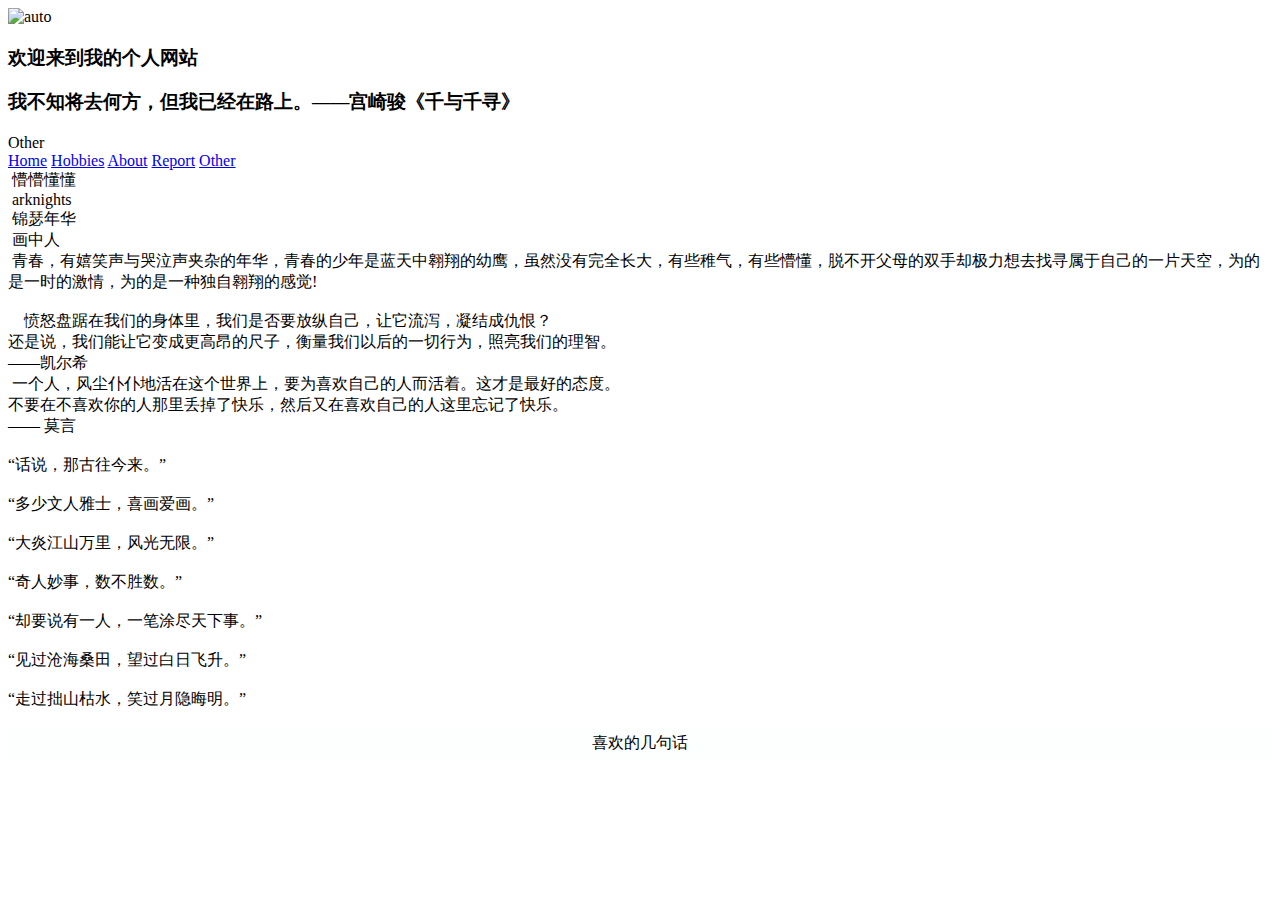
==== index.html @ d7d6db2a "Add files via upload" ====
<!DOCTYPE html>
<html lang="en">

<head>
    <meta charset="utf-8" />
<meta content="width=device-width,initial-scale=1.0,maximum-scale=1.0,user-scalable=0" name="viewport">
<meta content="yes" name="apple-mobile-web-app-capable">
<meta content="yes" name="apple-touch-fullscreen">
<meta content="black" name="apple-mobile-web-app-status-bar-style">
<meta content="320" name="MobileOptimized">
    <title>主页</title>
    <link rel="stylesheet" href="../css/index.css" />
    <meta charset="UTF-8" />
    <meta http-equiv="X-UA-Compatible" content="IE=edge" />
    <meta name="viewport" content="width=device-width, initial-scale=1.0" />
</head>
<style>
    #footer {
        text-align: center;
        background-color: rgb(253, 254, 254);
        padding: 5px;
    }

    #footer p {
        margin: 0;
    }

    #footer a {
        margin: 0 10px;
        color: black;
    }
</style>

<body>
    <div class="home">
        <div class="content">
            <div class="stars"></div>
            <img class="bgc" src="../image/tongnian.jpg" width="100%" alt="auto" />
            <h3 class="title">欢迎来到我的个人网站</h3>
            <h3 class="titles">
                我不知将去何方，但我已经在路上。——宫崎骏《千与千寻》
            </h3>Other
            <div class="ribbon">
                <a href="./index.html"><span>Home</span></a>
                <a href="./hobbies.html"><span>Hobbies</span></a>
                <a href="./about.html"><span>About</span></a>
                <a href="./Report.html"><span>Report</span></a>
                <a href="./Other.html"><span>Other</span></a>
            </div>
        </div>
        <div class="icons">
            <div class="icons_items">
                <img class="icons_items_imgs" src="../image/68649031_p0.jpg" alt="" />
                <span>懵懵懂懂</span>
            </div>
            <div class="icons_items">
                <img class="icons_items_imgs" src="../image/64981847_p0.jpg" alt="" />
                <span>arknights</span>
            </div>
            <div class="icons_items">
                <img class="icons_items_imgs" src="../image/68648700.jpg" alt="" />
                <span>锦瑟年华</span>
            </div>
            <div class="icons_items">
                <img class="icons_items_imgs" src="../image/5束はちょっと多すぎたかな_78209522.jpg" alt="" />
                <span>画中人</span>
            </div>
        </div>
        <div class="introduce">
            <div class="introduce_item">
                <img class="introduce_item_img" src="../image/ピュアなオタクに新しい性癖を植え付けるメイド_75043605.jpg" alt="" />
                <span class="introduce_item_title">
                    青春，有嬉笑声与哭泣声夹杂的年华，青春的少年是蓝天中翱翔的幼鹰，虽然没有完全长大，有些稚气，有些懵懂，脱不开父母的双手却极力想去找寻属于自己的一片天空，为的是一时的激情，为的是一种独自翱翔的感觉!<br /><br />
                </span>
            </div>
            <div class="introduce_item">
                <span
                    class="introduce_item_titles">&emsp;愤怒盘踞在我们的身体里，我们是否要放纵自己，让它流泻，凝结成仇恨？
                    <br />还是说，我们能让它变成更高昂的尺子，衡量我们以后的一切行为，照亮我们的理智。<br />——凯尔希
                </span>
                <img class="introduce_item_img" src="../image/子供ゴキブリの安全講習会_87076108.jpg" alt="" />
            </div>
            <div class="introduce_item">
                <img class="introduce_item_img" src="../image/68648705_p0.jpg" alt="" />
                <span
                    class="introduce_item_title">一个人，风尘仆仆地活在这个世界上，要为喜欢自己的人而活着。这才是最好的态度。<br />不要在不喜欢你的人那里丢掉了快乐，然后又在喜欢自己的人这里忘记了快乐。<br /> —— 莫言​</span>
            </div>
            <div class="introduce_item">
                <span class="introduce_item_titless">
                    <br />“话说，那古往今来。”<br />
                    <br /> “多少文人雅士，喜画爱画。”<br />
                    <br />“大炎江山万里，风光无限。”<br />
                    <br />“奇人妙事，数不胜数。”<br />
                    <br />“却要说有一人，一笔涂尽天下事。”<br />
                    <br />“见过沧海桑田，望过白日飞升。”<br />
                    <br />“走过拙山枯水，笑过月隐晦明。”<br />

                </span>
                <img class="introduce_item_img" src="../image/あの店員絶対テーブル間違えてるでしょ_79000819.jpg" alt="" />
            </div>
        </div>
        <div id="footer">喜欢的几句话</div>
    </div>
</body>

</html>
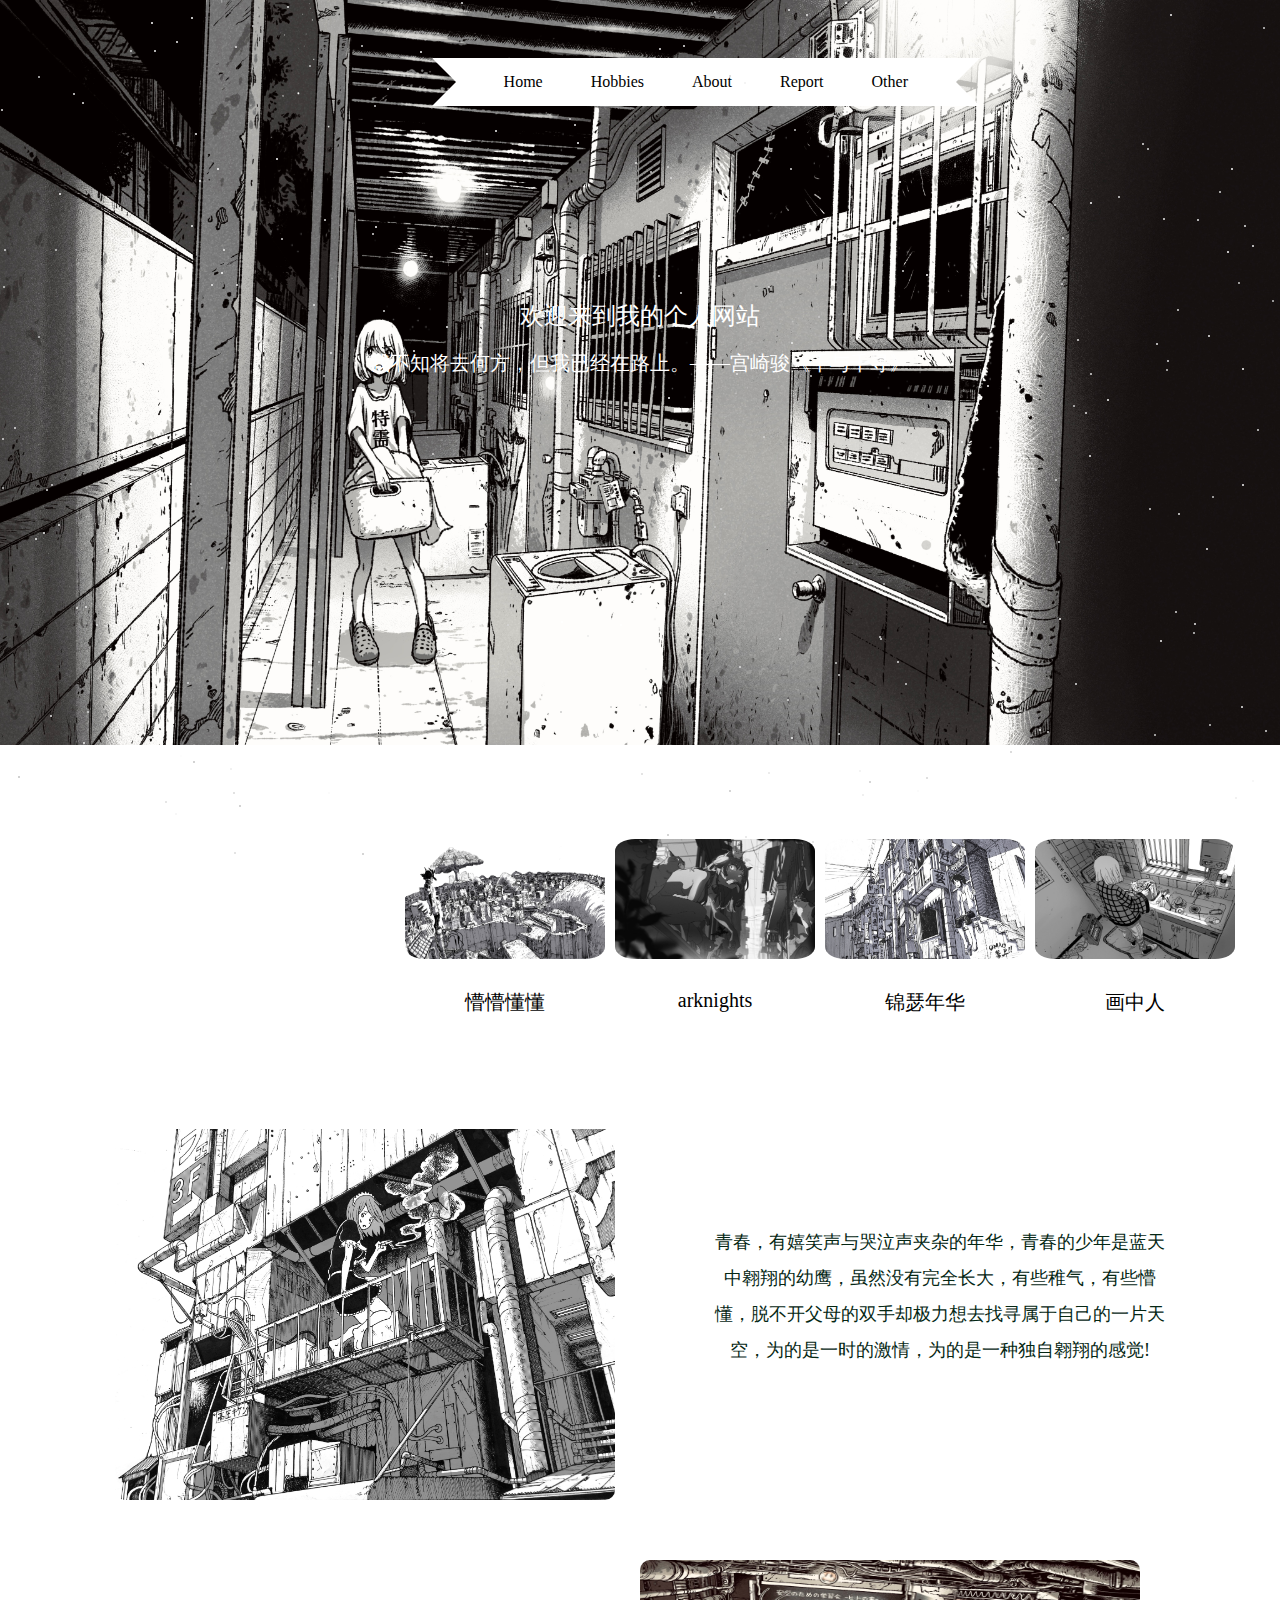
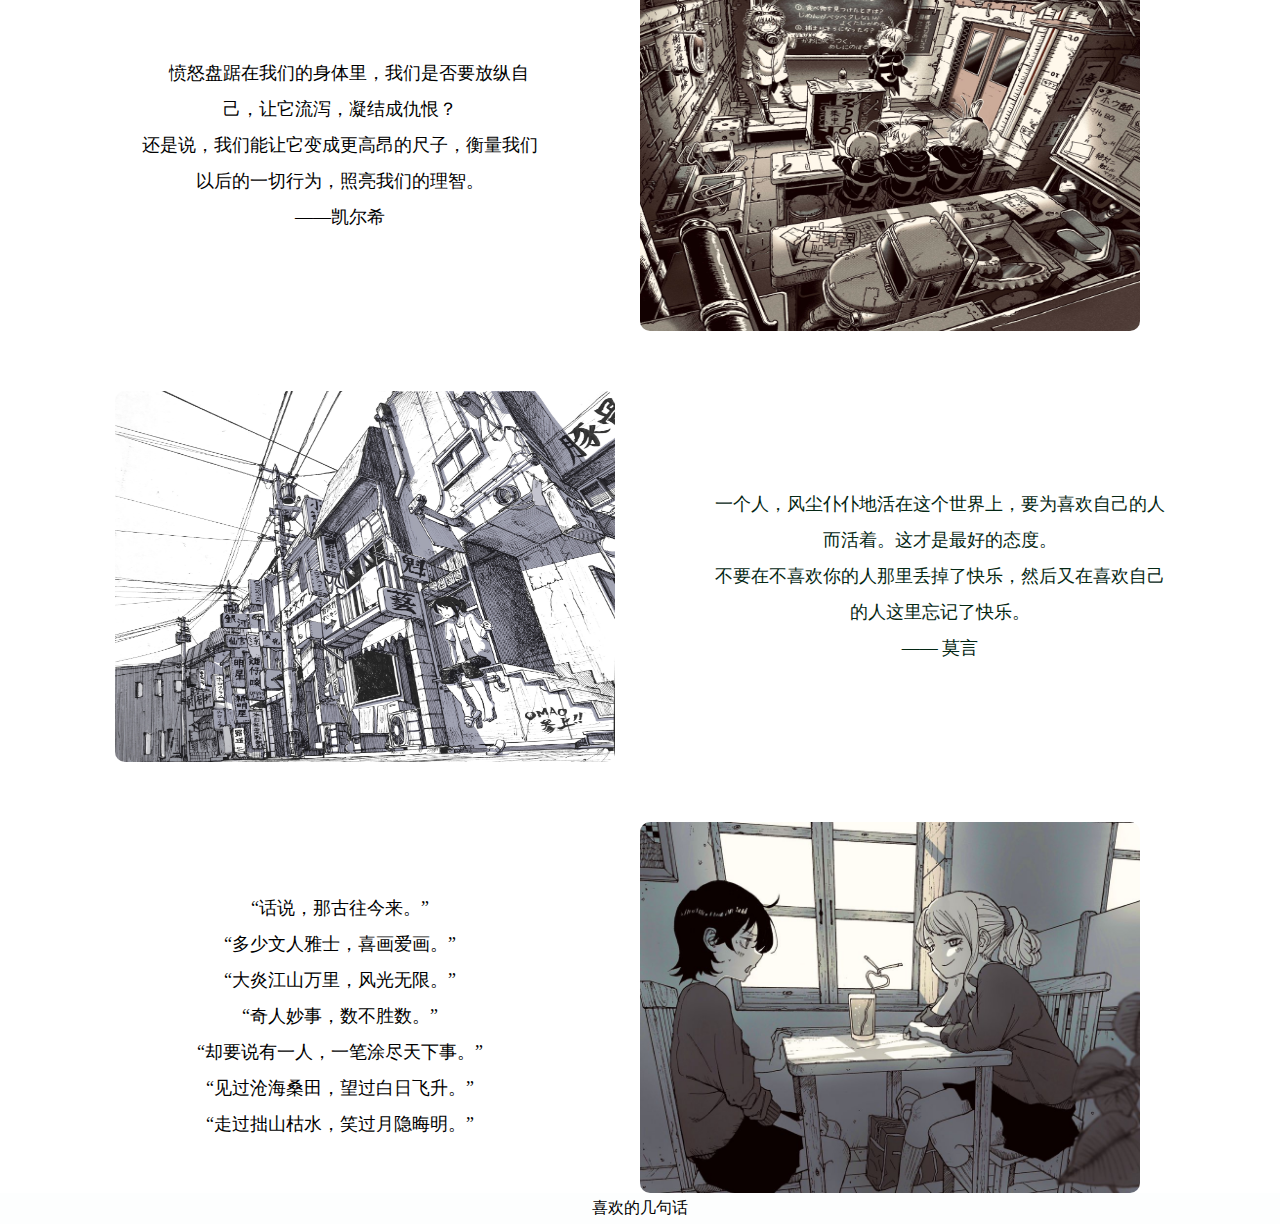
==== commit 82836bea: "Update index.html" ====
--- a/index.html
+++ b/index.html
@@ -9,7 +9,7 @@
 <meta content="black" name="apple-mobile-web-app-status-bar-style">
 <meta content="320" name="MobileOptimized">
     <title>主页</title>
-    <link rel="stylesheet" href="../css/index.css" />
+    <link rel="stylesheet" href="css/index.css" />
     <meta charset="UTF-8" />
     <meta http-equiv="X-UA-Compatible" content="IE=edge" />
     <meta name="viewport" content="width=device-width, initial-scale=1.0" />
@@ -35,40 +35,40 @@
     <div class="home">
         <div class="content">
             <div class="stars"></div>
-            <img class="bgc" src="../image/tongnian.jpg" width="100%" alt="auto" />
+            <img class="bgc" src="image/tongnian.jpg" width="100%" alt="auto" />
             <h3 class="title">欢迎来到我的个人网站</h3>
             <h3 class="titles">
                 我不知将去何方，但我已经在路上。——宫崎骏《千与千寻》
-            </h3>Other
+            </h3>
             <div class="ribbon">
-                <a href="./index.html"><span>Home</span></a>
-                <a href="./hobbies.html"><span>Hobbies</span></a>
-                <a href="./about.html"><span>About</span></a>
-                <a href="./Report.html"><span>Report</span></a>
-                <a href="./Other.html"><span>Other</span></a>
+                <a href="./web/index.html"><span>Home</span></a>
+                <a href="./web/hobbies.html"><span>Hobbies</span></a>
+                <a href="./web/about.html"><span>About</span></a>
+                <a href="./web/Report.html"><span>Report</span></a>
+                <a href="./web/Other.html"><span>Other</span></a>
             </div>
         </div>
         <div class="icons">
             <div class="icons_items">
-                <img class="icons_items_imgs" src="../image/68649031_p0.jpg" alt="" />
+                <img class="icons_items_imgs" src="image/68649031_p0.jpg" alt="" />
                 <span>懵懵懂懂</span>
             </div>
             <div class="icons_items">
-                <img class="icons_items_imgs" src="../image/64981847_p0.jpg" alt="" />
+                <img class="icons_items_imgs" src="image/64981847_p0.jpg" alt="" />
                 <span>arknights</span>
             </div>
             <div class="icons_items">
-                <img class="icons_items_imgs" src="../image/68648700.jpg" alt="" />
+                <img class="icons_items_imgs" src="image/68648700.jpg" alt="" />
                 <span>锦瑟年华</span>
             </div>
             <div class="icons_items">
-                <img class="icons_items_imgs" src="../image/5束はちょっと多すぎたかな_78209522.jpg" alt="" />
+                <img class="icons_items_imgs" src="image/5束はちょっと多すぎたかな_78209522.jpg" alt="" />
                 <span>画中人</span>
             </div>
         </div>
         <div class="introduce">
             <div class="introduce_item">
-                <img class="introduce_item_img" src="../image/ピュアなオタクに新しい性癖を植え付けるメイド_75043605.jpg" alt="" />
+                <img class="introduce_item_img" src="image/ピュアなオタクに新しい性癖を植え付けるメイド_75043605.jpg" alt="" />
                 <span class="introduce_item_title">
                     青春，有嬉笑声与哭泣声夹杂的年华，青春的少年是蓝天中翱翔的幼鹰，虽然没有完全长大，有些稚气，有些懵懂，脱不开父母的双手却极力想去找寻属于自己的一片天空，为的是一时的激情，为的是一种独自翱翔的感觉!<br /><br />
                 </span>
@@ -78,10 +78,10 @@
                     class="introduce_item_titles">&emsp;愤怒盘踞在我们的身体里，我们是否要放纵自己，让它流泻，凝结成仇恨？
                     <br />还是说，我们能让它变成更高昂的尺子，衡量我们以后的一切行为，照亮我们的理智。<br />——凯尔希
                 </span>
-                <img class="introduce_item_img" src="../image/子供ゴキブリの安全講習会_87076108.jpg" alt="" />
+                <img class="introduce_item_img" src="image/子供ゴキブリの安全講習会_87076108.jpg" alt="" />
             </div>
             <div class="introduce_item">
-                <img class="introduce_item_img" src="../image/68648705_p0.jpg" alt="" />
+                <img class="introduce_item_img" src="image/68648705_p0.jpg" alt="" />
                 <span
                     class="introduce_item_title">一个人，风尘仆仆地活在这个世界上，要为喜欢自己的人而活着。这才是最好的态度。<br />不要在不喜欢你的人那里丢掉了快乐，然后又在喜欢自己的人这里忘记了快乐。<br /> —— 莫言​</span>
             </div>
@@ -96,7 +96,7 @@
                     <br />“走过拙山枯水，笑过月隐晦明。”<br />
 
                 </span>
-                <img class="introduce_item_img" src="../image/あの店員絶対テーブル間違えてるでしょ_79000819.jpg" alt="" />
+                <img class="introduce_item_img" src="image/あの店員絶対テーブル間違えてるでしょ_79000819.jpg" alt="" />
             </div>
         </div>
         <div id="footer">喜欢的几句话</div>
--- a/css/index.css
+++ b/css/index.css
@@ -0,0 +1,302 @@
+* {
+    margin: 0;
+    padding: 0
+}
+
+.home {
+    height: 100%;
+    overflow: hidden;
+}
+
+.content {
+    perspective: 340px;
+    width: 100%;
+    position: relative;
+}
+
+h1 {
+    color: white;
+    text-align: center;
+}
+
+span {
+    display: block;
+    text-align: center;
+}
+
+.stars {
+    position: absolute;
+    top: 50%;
+    left: 50%;
+    width: 2px;
+    height: 2px;
+    z-index: 999;
+    border-radius: 50%;
+    box-shadow: -447px 387px #c4c4c4, -401px 118px #fafafa, -109px 217px #d9d9d9, -680px -436px #e3e3e3, 514px 360px #cccccc, -708px 298px #e8e8e8, -696px -270px #ededed, 116px -128px #f7f7f7, 179px 35px white, -404px -90px whitesmoke, -331px -309px #c4c4c4, -363px -24px #d1d1d1, 277px 416px #fafafa, -145px -244px whitesmoke, 123px 62px #d4d4d4, -407px 418px #d9d9d9, 535px 237px #d9d9d9, -466px -78px #f7f7f7, 257px 287px #dedede, 327px -398px #e0e0e0, -602px -38px #c2c2c2, 128px 398px #e6e6e6, 274px -446px #d1d1d1, -602px -298px #c7c7c7, 526px -5px #c4c4c4, -90px -158px #fcfcfc, 5px 294px whitesmoke, -633px 229px #c4c4c4, -475px 427px #dedede, 586px -453px #f2f2f2, 180px -432px #c7c7c7, -637px -88px #cfcfcf, -453px 308px #d6d6d6, -111px 1px #d9d9d9, 573px -450px #ededed, 198px 300px #d6d6d6, -355px 166px #dedede, -715px 13px #e3e3e3, 262px -104px #d1d1d1, 147px 325px #dbdbdb, 1px 399px #dbdbdb, 286px -100px white, 43px -329px #e8e8e8, 617px 55px #d9d9d9, -168px -392px #cccccc, 84px 219px #c9c9c9, 507px -226px #d9d9d9, -327px -70px #e6e6e6, 386px -212px #c4c4c4, -717px 4px #cfcfcf, 502px -231px #e3e3e3, 302px 56px #ededed, 649px 341px #c7c7c7, 569px 350px #c9c9c9, 516px -31px #e6e6e6, 689px 447px #c2c2c2, 591px -206px #fafafa, 422px -137px #e6e6e6, -510px -324px #cccccc, -649px 287px #c2c2c2, -194px -48px #f7f7f7, -279px -329px #d1d1d1, -406px 478px #dbdbdb, -735px -87px #c9c9c9, 30px -197px #dedede, -564px 233px #e6e6e6, -486px -324px #ededed, -54px -7px #ededed, -441px -194px #e3e3e3, -133px -95px #e0e0e0, -722px -73px #d6d6d6, 595px 423px #ededed, 568px -39px #ededed, 370px 377px #d1d1d1, -419px -102px #fcfcfc, -450px 109px #c4c4c4, -57px -119px #d1d1d1, -582px 150px #e6e6e6, 206px -263px #cfcfcf, 582px -461px #c9c9c9, -268px -141px #d9d9d9, -148px 291px #c7c7c7, 254px -179px #c9c9c9, 725px 424px #f0f0f0, 391px -150px #ebebeb, 89px -299px #d4d4d4, 170px 1px #c9c9c9, 243px 209px #c7c7c7, 27px 460px #c9c9c9, -465px -380px #d4d4d4, 530px -360px whitesmoke, -626px 53px #e0e0e0, 706px 218px #d9d9d9, 40px -82px #cccccc, -5px -212px #e6e6e6, -742px 33px #ebebeb, -714px 478px #e0e0e0, -585px -125px #cccccc, -216px 348px #cfcfcf, 601px 332px #ededed, 344px -88px #c4c4c4, 659px -22px #d1d1d1, -411px 188px #d6d6d6, -423px -206px #fcfcfc, -359px -136px #cfcfcf, 612px 406px whitesmoke, 725px 96px whitesmoke, 363px -446px white, -204px 325px #c9c9c9, 740px 176px #fafafa, -489px -352px white, -638px 64px #dbdbdb, 537px -65px #dbdbdb, 151px -32px #ebebeb, 681px 212px #fcfcfc, 604px -149px #e6e6e6, -542px -398px #c4c4c4, -707px 66px whitesmoke, -381px 258px #cfcfcf, -30px 332px #d6d6d6, 512px -381px #c9c9c9, 195px 288px #cccccc, -278px 479px #c7c7c7, 27px -208px #d6d6d6, -288px 15px white, -680px 248px #dedede, 433px 31px #c9c9c9, 150px -206px #d4d4d4, -79px 247px white, -594px 115px #e0e0e0, 99px 292px #e0e0e0, 673px -269px #dedede, -257px -64px #d1d1d1, 449px 81px #f2f2f2, 18px -99px #d1d1d1, -694px 415px #f7f7f7, 240px 264px #e0e0e0, 450px -172px white, 383px 7px #e8e8e8, 338px -73px #c9c9c9, 291px -19px #ebebeb, 659px 137px #d1d1d1, 602px -6px #fcfcfc, 554px 249px #ebebeb, 625px 356px #d9d9d9, 579px -183px #d6d6d6, -20px 250px white, -401px 431px #c4c4c4, -645px -232px #cccccc, -265px -148px white, 553px 258px #d1d1d1, 166px -360px #ebebeb, 719px 51px #ededed, 612px -129px #ebebeb, -465px -104px #f2f2f2, -154px -121px #d9d9d9, -1px 330px #f2f2f2, -666px 248px #f7f7f7, -720px 264px #ededed, 148px -365px #e6e6e6, -388px -349px #c4c4c4, 128px -88px #e3e3e3, -683px -274px #fafafa, -341px 41px #c9c9c9, -59px -471px #f0f0f0, -3px -427px #c2c2c2, 418px 167px #d6d6d6, 343px 247px #c7c7c7, 623px -347px #d1d1d1, 716px -217px white, 243px -409px whitesmoke, -75px -126px #d6d6d6, -730px -91px #c9c9c9, -210px -397px #cfcfcf, -349px 180px #c9c9c9, -567px -281px #e0e0e0, -460px 381px #fcfcfc, -310px -22px #ededed, 450px -1px #dbdbdb, -405px -328px #e3e3e3, 5px 332px #d6d6d6, -294px 302px #fcfcfc, -398px 97px whitesmoke, -696px 325px #cfcfcf, -589px 110px #d6d6d6, 353px -411px #dbdbdb, -697px -318px #ebebeb, -114px -72px #f0f0f0, 259px -193px #fcfcfc, 60px 26px #e6e6e6, -63px -232px white, 205px -372px #f7f7f7, -464px -333px #f2f2f2, -374px 123px white, -377px -386px #c7c7c7, -80px 337px #cccccc, 478px -178px #dbdbdb, 222px 420px #ebebeb, -707px 99px #c4c4c4, 716px -132px #fafafa, -253px -286px #e3e3e3, 646px 178px #f0f0f0, 201px 24px #d1d1d1, 178px -58px #c7c7c7, -557px 368px #ededed, 0px 219px #d9d9d9, -266px -269px #cccccc, 242px -197px #c9c9c9, -419px 193px #c2c2c2, -47px 91px #c7c7c7, -109px 75px #c2c2c2, -146px -453px #d6d6d6, 671px -350px #f2f2f2, 421px -91px #d9d9d9, 738px 19px #ededed, -316px -155px #dedede, 419px 244px #fcfcfc, -278px -418px #d6d6d6, -581px -181px #fcfcfc, 139px 264px #d9d9d9, 691px -11px #ebebeb, -622px 402px #c2c2c2, 219px 396px #f0f0f0, -149px -423px white, -716px -78px #d9d9d9, -590px 341px #e6e6e6, -208px 79px #d6d6d6, -227px -24px #f7f7f7, 239px 262px #d1d1d1, 740px 443px #f7f7f7, 509px 134px #d6d6d6, -555px 232px #e8e8e8, -67px -427px #cfcfcf, -368px 250px #f7f7f7, 715px -415px #fafafa, 411px -301px #f0f0f0, -322px 287px #d9d9d9, -429px -90px #f2f2f2, -327px -387px #f0f0f0, -491px 183px #c2c2c2, -133px 250px #d4d4d4, 538px 139px #e3e3e3, -417px -125px #f0f0f0, 653px -351px #e6e6e6, -549px 38px #d4d4d4, 602px 110px whitesmoke, 415px 105px #e0e0e0, -733px -371px #cfcfcf, 286px 403px #d4d4d4, 11px 320px #c4c4c4, -597px 158px whitesmoke, 716px -350px whitesmoke, 321px 67px #fafafa, -237px -300px #cfcfcf, 74px 152px #c9c9c9, 587px -123px #fcfcfc, 699px -332px whitesmoke, 399px 355px #f7f7f7, -323px 314px #dbdbdb, 89px 416px #c7c7c7, 445px 38px #e3e3e3, 572px 122px #c4c4c4, -258px 372px white, 49px 306px #d9d9d9, 437px -35px #dedede, 566px 174px #f2f2f2, 732px -299px whitesmoke, -410px 394px #ededed, 131px -415px white, 19px -326px #e8e8e8, -700px -188px #d1d1d1, 96px -1px #e0e0e0, -328px -396px #f0f0f0, -117px -214px #fcfcfc, -53px 261px #ebebeb, 80px 134px #d6d6d6, -364px -216px white, -636px -125px #dbdbdb, -639px -265px #e3e3e3, 208px 98px #c7c7c7, 172px 467px #e0e0e0, 435px 309px #e3e3e3, 194px -259px #f0f0f0, 209px -186px #c9c9c9, -312px 418px #fafafa, 229px 407px #c9c9c9, -449px -357px #fafafa, 674px 121px #e8e8e8, 608px -429px #ebebeb, -431px -428px #cfcfcf, 105px 462px #e3e3e3, -179px -372px #e3e3e3, 143px -317px #d6d6d6, -449px -149px #fafafa, -544px 250px #dedede, -220px -323px whitesmoke, 658px 8px whitesmoke, -656px -244px #e8e8e8, 347px 11px whitesmoke, 694px -230px #f7f7f7, -317px 1px #c4c4c4, 28px 23px #fcfcfc, -382px 321px #dbdbdb, 632px -74px #c4c4c4, 154px -245px #c2c2c2, -553px 337px #d6d6d6, -48px -243px #d1d1d1, 92px -391px #cccccc, -71px -256px #cfcfcf, -372px 57px #d9d9d9, 369px -140px #fcfcfc, 675px 81px #c2c2c2, -663px 254px #cccccc, 703px -203px #ededed, 74px -363px #c2c2c2, 643px -458px #d1d1d1, 198px 359px #cccccc, 265px 309px #d4d4d4, -353px -368px #e8e8e8, -465px 439px whitesmoke, 693px 360px #c9c9c9, 634px -397px #d1d1d1, 467px 25px whitesmoke, -558px -272px #e6e6e6, 671px 69px #dbdbdb, 407px 357px #cfcfcf, 379px 80px white, 10px -203px #c9c9c9, 104px -292px #f0f0f0, -667px -29px #d1d1d1, 557px -155px #e6e6e6, -505px 115px #cfcfcf, -605px 164px #f2f2f2, -108px -223px #e0e0e0, 523px -156px #ebebeb, 691px 230px white, -507px -13px #d1d1d1, -349px 332px #dedede, 520px 266px whitesmoke, -66px -250px #e6e6e6, -496px -449px #ebebeb, 414px -170px #dedede, -649px 230px #ebebeb, 598px -92px #c7c7c7, -638px 113px #c2c2c2, 151px 363px #f7f7f7, -445px -241px #f0f0f0, 527px -14px #dedede, 203px -61px #cfcfcf, -716px -284px #ebebeb, -525px 134px #c2c2c2;
+    animation: fly 15s linear infinite;
+    transform-style: preserve-3d;
+}
+
+.stars:before,
+.stars:after {
+    content: "";
+    position: absolute;
+    width: inherit;
+    height: inherit;
+    box-shadow: inherit;
+}
+
+.stars:before {
+    transform: translateZ(-300px);
+    opacity: .6;
+}
+
+.stars:after {
+    transform: translateZ(-600px);
+    opacity: .4;
+}
+
+@keyframes fly {
+    from {
+        transform: translateZ(0px);
+        opacity: .6;
+    }
+
+    to {
+        transform: translateZ(200px);
+        opacity: .8;
+    }
+}
+
+.title {
+    position: absolute;
+    display: flex;
+    justify-content: center;
+    left: 0;
+    right: 0;
+    top: 300px;
+    margin: auto;
+    bottom: 0;
+    color: #fff;
+    font-size: 24px;
+    font-weight: 500;
+}
+.title1 {
+    position: absolute;
+    display: flex;
+    justify-content: center;
+    left: 0;
+    right: 0;
+    top: 300px;
+    margin: auto;
+    bottom: 0;
+    color: #fff;
+    font-size: 24px;
+    font-weight: 500;
+    height: 830px;
+}
+.titles {
+    position: absolute;
+    display: flex;
+    justify-content: center;
+    left: 0;
+    right: 0;
+    top: 350px;
+    margin: auto;
+    bottom: 0;
+    color: #fff;
+    font-size: 20px;
+    font-weight: 500;
+}
+
+.icon {
+    width: 15px;
+    height: 15px;
+    padding: 5px;
+    border: 2px solid #fff;
+    border-radius: 100%;
+    position: absolute;
+    bottom: 50px;
+    animation: downs 2s linear infinite;
+}
+
+@keyframes downs {
+    from {
+        transform: translatey(0px);
+        opacity: .6;
+    }
+
+    to {
+        transform: translatey(30px);
+        opacity: .8;
+    }
+}
+
+.ribbon {
+    display: flex;
+    justify-content: center;
+    position: absolute;
+    right: 300px;
+    top: 50px;
+    margin: auto;
+}
+
+.ribbon:after,
+.ribbon:before {
+    margin-top: 0.5em;
+    content: "";
+    display: flex;
+    ;
+    border: 1.5em solid #fff;
+}
+
+.ribbon:after {
+    border-right-color: transparent;
+}
+
+.ribbon:before {
+    border-left-color: transparent;
+}
+
+.ribbon a:link,
+.ribbon a:visited {
+    color: #000;
+    text-decoration: none;
+    height: 3.5em;
+    overflow: hidden;
+}
+
+.ribbon span {
+    background: #fff;
+    display: inline-block;
+    line-height: 3em;
+    padding: 0 1.5em;
+    margin-top: 0.5em;
+    position: relative;
+    -webkit-transition: background-color 0.2s, margin-top 0.2s;
+
+    -moz-transition: background-color 0.2s, margin-top 0.2s;
+
+    -ms-transition: background-color 0.2s, margin-top 0.2s;
+
+    -o-transition: background-color 0.2s, margin-top 0.2s;
+
+    transition: background-color 0.2s, margin-top 0.2s;
+}
+
+.ribbon a:hover span {
+    background: #FFD204;
+    margin-top: 0;
+}
+
+.ribbon span:before {
+    content: "";
+    position: absolute;
+    top: 3em;
+    left: 0;
+    border-right: 0.5em solid #9B8651;
+    border-bottom: 0.5em solid #fff;
+}
+
+.ribbon span:after {
+    content: "";
+    position: absolute;
+    top: 3em;
+    right: 0;
+    border-left: 0.5em solid #9B8651;
+    border-bottom: 0.5em solid #fff;
+}
+
+.introduce {
+    display: flex;
+    flex-direction: column;
+}
+
+.introduce_item {
+    display: flex;
+    justify-content: center;
+    margin-top: 60px;
+}
+
+.introduce_item_img {
+    width: 500px;
+    height: 371px;
+    border-radius: 10px;
+
+}
+
+.introduce_item_title {
+    color: rgb(5, 39, 20);
+    width: 450px;
+    font-size: 18px;
+    line-height: 36px;
+    align-self: center;
+    padding-left: 100px;
+}
+
+.introduce_item_titles {
+    width: 400px;
+    font-size: 18px;
+    line-height: 36px;
+    align-self: center;
+    padding-right: 100px;
+}
+.introduce_item_titless {
+    width: 400px;
+    font-size: 18px;
+    line-height: 18px;
+    align-self: center;
+    padding-right: 100px;
+}
+audio {
+    position: fixed;
+    bottom: 50px;
+    right: 0;
+}
+
+.music_img {
+    position: fixed;
+    bottom: 50px;
+    right: 50px;
+    width: 40px;
+    height: 30px;
+    animation: muscis 5s linear infinite;
+}
+@keyframes muscis {
+    from {
+        transform: rotate (0deg);
+        opacity: .6;
+    }
+
+    to {
+        transform: rotate(360deg);
+        opacity: .8;
+    }
+}
+
+.icons {
+    display: flex;
+    justify-content: space-between;
+    padding: 10px 400px;
+    box-sizing: border-box;
+    overflow: hidden;
+}
+
+.icons_items {
+    display: flex;
+    flex-direction: column;
+    font-size: 20px;
+    margin-top: 80px;
+    margin-left: 5px;
+    margin-right: 5px;
+    width: 200px;
+    height: 220px;
+
+}
+
+.icons_items_imgs {
+    border-radius: 10%;
+    width: 200px;
+    height: 120px;
+    margin-bottom: 30px;
+}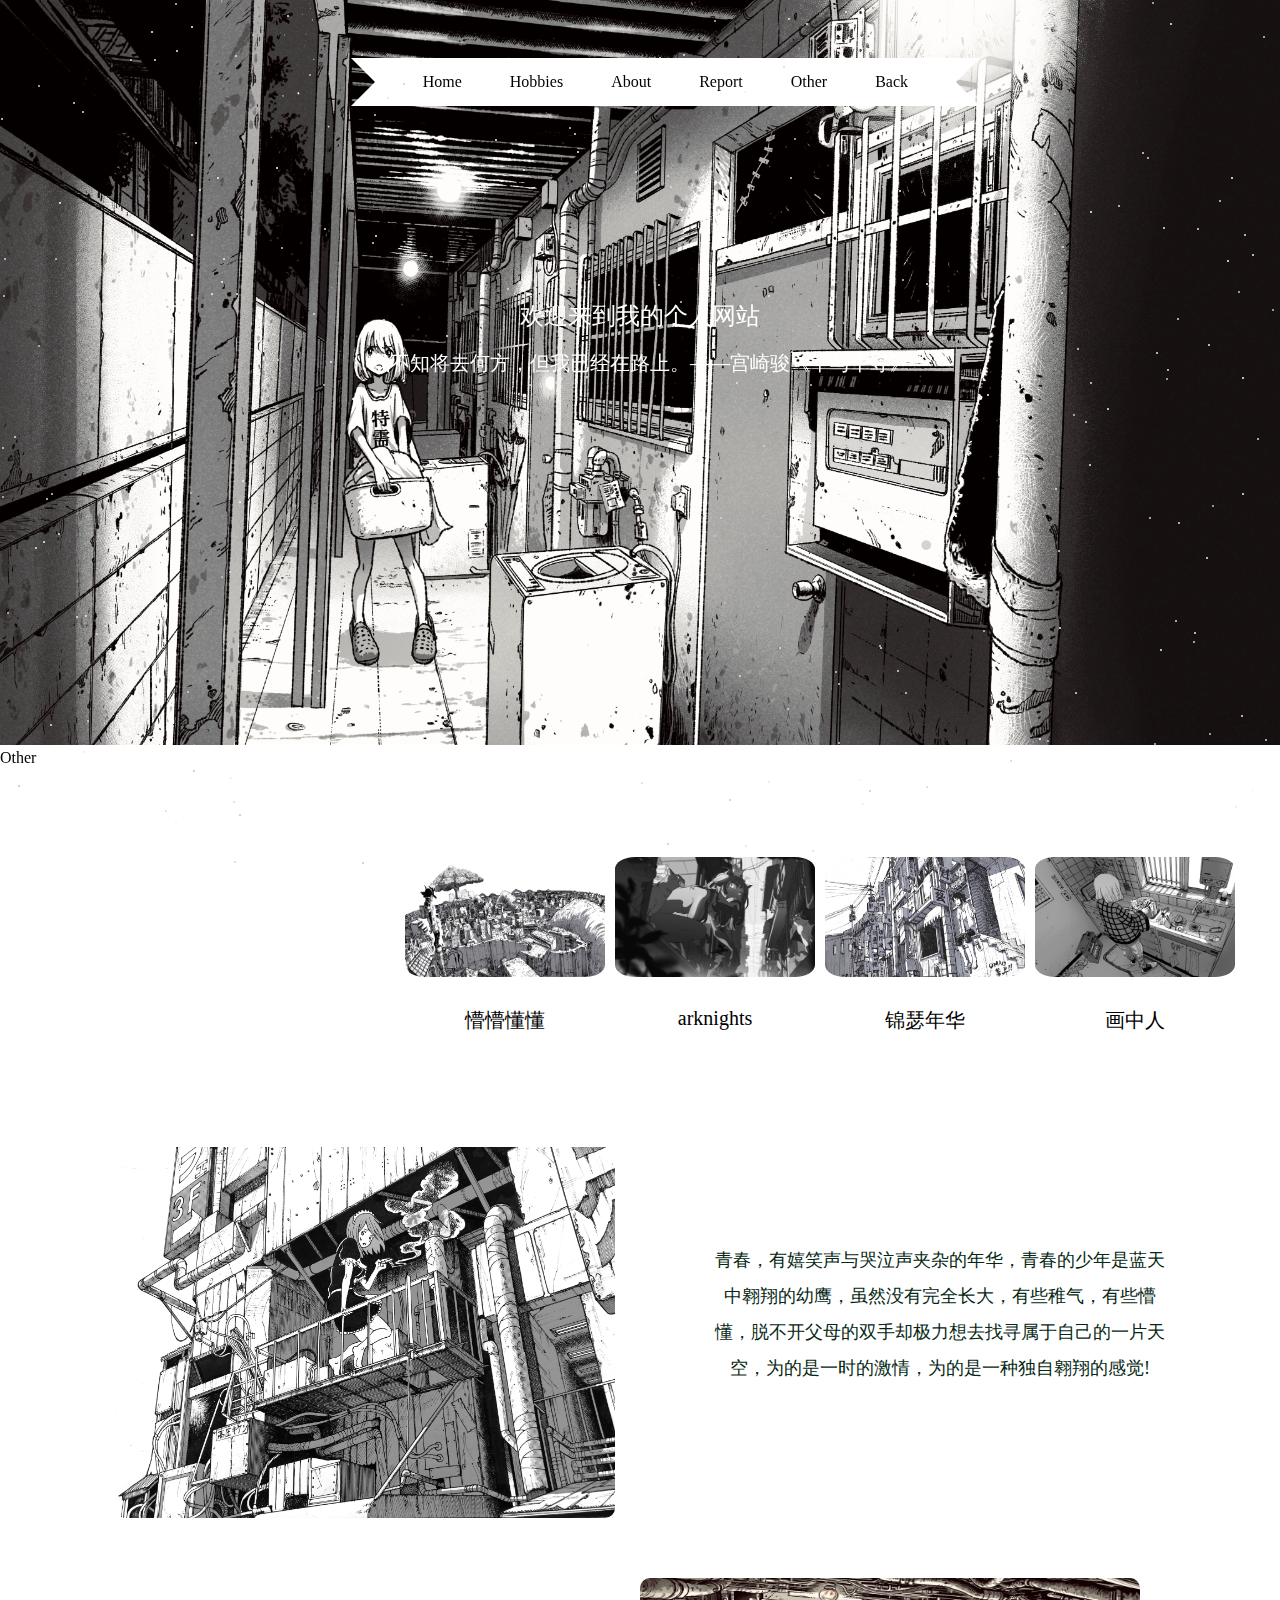
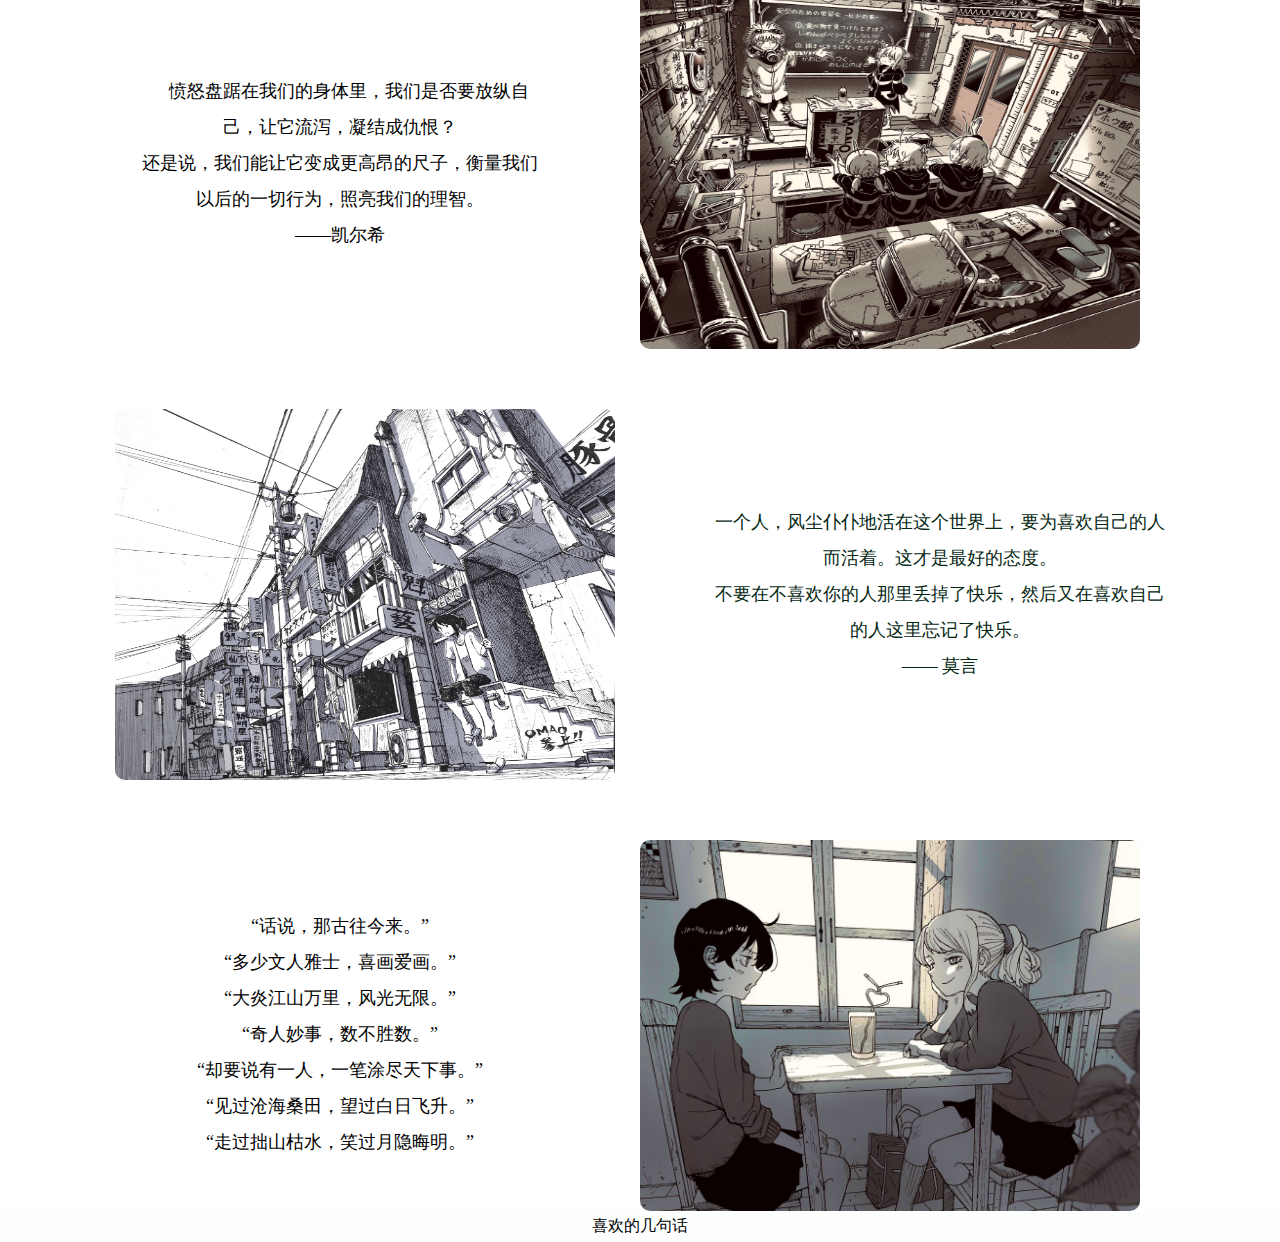
==== commit e025b701: "Add files via upload" ====
--- a/index.html
+++ b/index.html
@@ -39,13 +39,14 @@
             <h3 class="title">欢迎来到我的个人网站</h3>
             <h3 class="titles">
                 我不知将去何方，但我已经在路上。——宫崎骏《千与千寻》
-            </h3>
+            </h3>Other
             <div class="ribbon">
                 <a href="./web/index.html"><span>Home</span></a>
                 <a href="./web/hobbies.html"><span>Hobbies</span></a>
                 <a href="./web/about.html"><span>About</span></a>
                 <a href="./web/Report.html"><span>Report</span></a>
                 <a href="./web/Other.html"><span>Other</span></a>
+                <a href="https://pandeng111.github.io/526/"><span>Back</span></a>
             </div>
         </div>
         <div class="icons">
